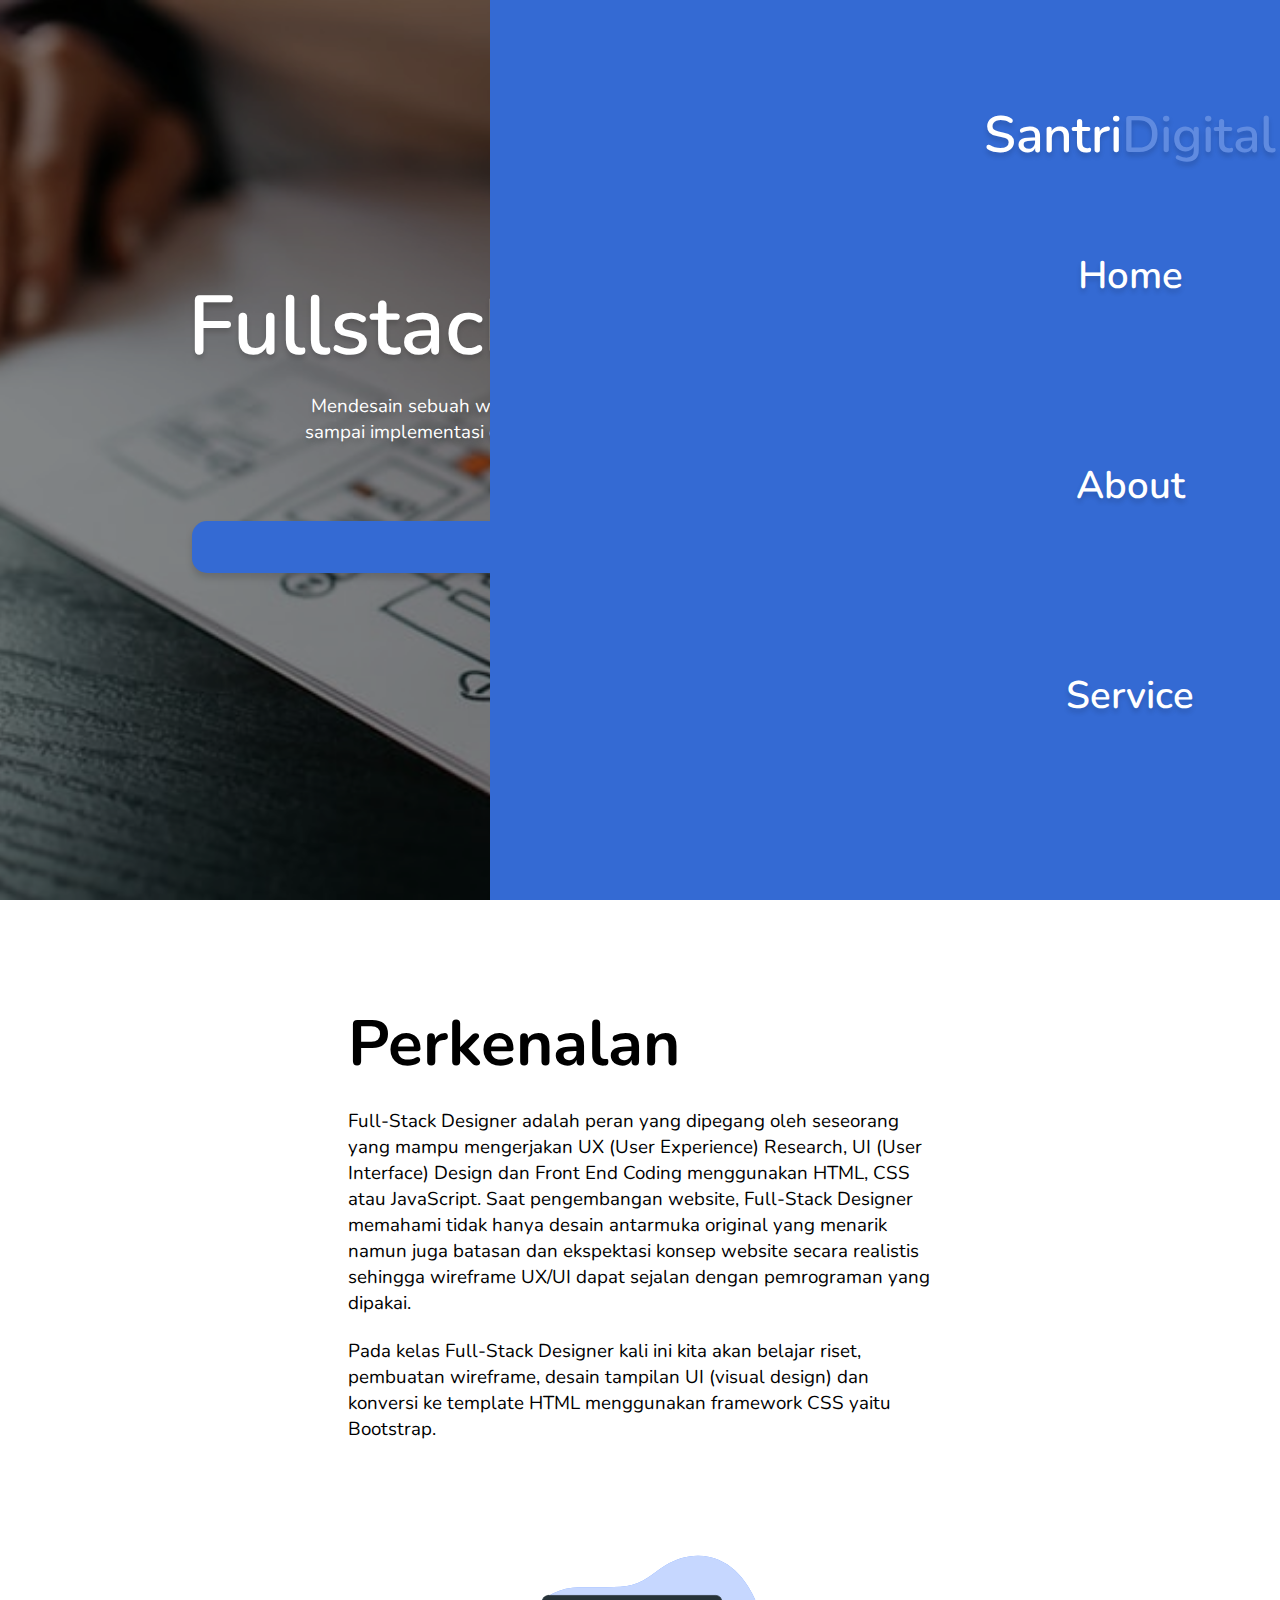
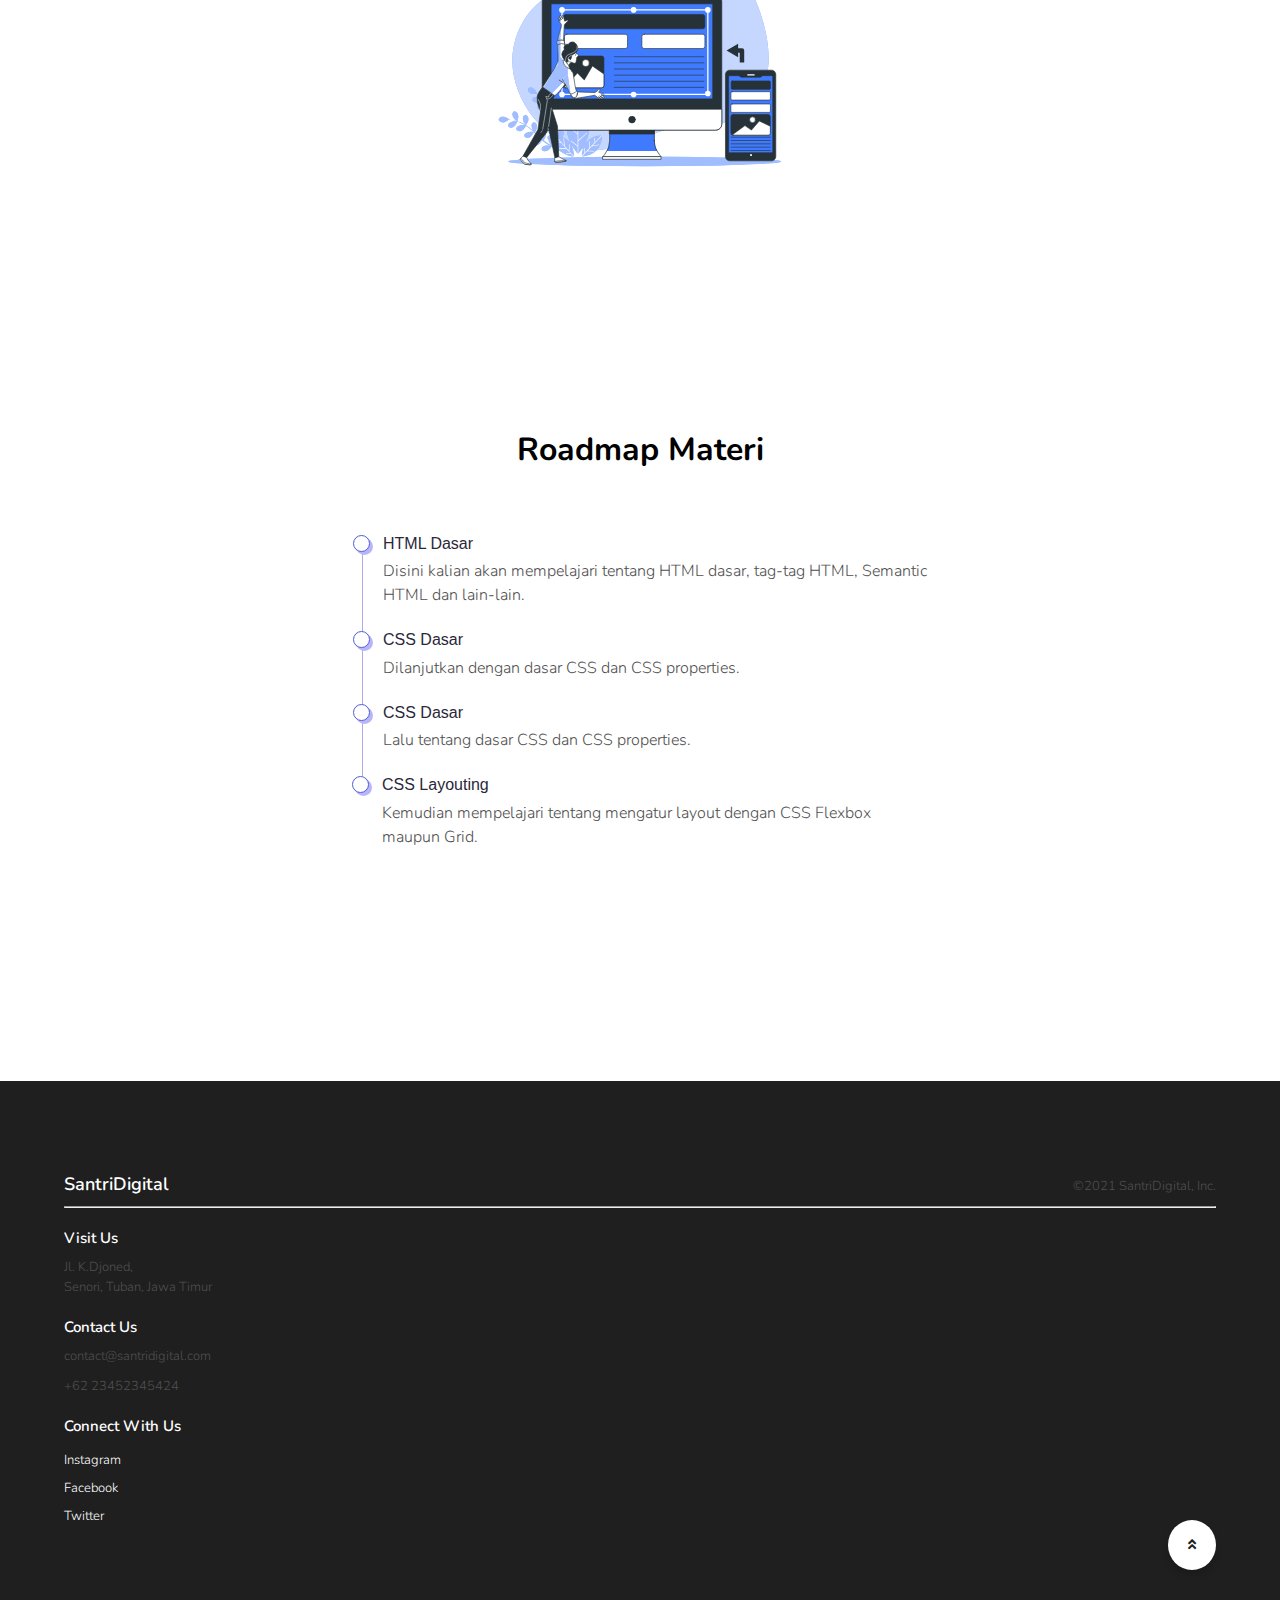
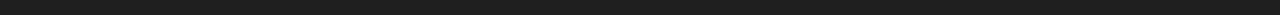
==== pages/designer.html @ 3e3687b9 "development test" ====
<!DOCTYPE html>
<html lang="en" id="home">
<head>
  <meta charset="UTF-8">
  <meta name="viewport" content="width=device-width, initial-scale=1.0">

  <!-- Google Fonts (Default fonts montserrat) -->
  <link rel="preconnect" href="https://fonts.googleapis.com">
  <link rel="preconnect" href="https://fonts.gstatic.com" crossorigin>
  <link href="https://fonts.googleapis.com/css2?family=Nunito:ital,wght@0,200;0,300;0,400;0,600;0,700;0,800;0,900;1,200;1,300;1,400;1,600;1,700;1,800;1,900&display=swap" rel="stylesheet">
  <!-- Font Awesome 5 -->
  <link rel="stylesheet" href="https://use.fontawesome.com/releases/v5.15.1/css/all.css">
  <!-- Icon -->
  <link rel="icon" href="../img/favicon.ico">
  <!-- Base Stylesheet -->
  <link rel="stylesheet" href="../css/style.css">
  <!-- Page Stylesheet -->
  <link rel="stylesheet" href="../css/designer.css">
  <!-- Responsive CSS -->
  <link rel="stylesheet" href="../css/responsive.css">
  
  <title>Fullstack Web Designer | Santri Digital</title>
</head>
<body>
  
  <!-- SECTION NAV -->
  <nav class="">
    <div class="container">
      <div class="logo t-shadow">
        <h1 class="bold">Santri<span class="separator">Digital</span></h1>
      </div>
      <div class="links t-shadow">
        <a class="bold go" href="../index.html#home">Home</a>
        <a class="bold go" href="../index.html#about">About</a>
        <a class="bold go" href="../index.html#service">Service</a>
      </div>
    </div>
    <div class="hamburger">
      <img src="../img/Btn_Hamburger.png" alt="">
    </div>
  </nav>
  <!-- !SECTION NAV END -->

  <!-- SECTION HEADER -->
  <header>
    <div class="container">
      <div class="tagline">
        <div class="title t-shadow">
          <h1 class="bold h1">
            Fullstack Web Designer
          </h1>
        </div>
        <div class="message">
          <h3 class="regular t-shadow">Mendesain sebuah web kini tak lagi sulit. Mulai dari membuat desain di Figma sampai implementasi dengan HTML, CSS, Javascript, Booststrap akan dipelajari disini</h3>
        </div>
        <div class="cta btn t-shadow b-shadow">
          <a href="" class="bold">Gabung Sekarang!</a>
        </div>
      </div>
    </div>
  </header>
  <!-- !SECTION HEADER END -->

  <!-- SECTION ABOUT -->
  <section id="about">
    <div class="container">
      <div class="case">
        <div class="message">
          <div class="question">
            <h2 class="extra h2">Perkenalan</h2>
          </div>
          <div class="answer">
            <h3 class="regular">
               Full-Stack Designer adalah peran yang dipegang oleh seseorang yang mampu mengerjakan UX (User Experience) Research, UI (User Interface) Design dan Front End Coding menggunakan HTML, CSS atau JavaScript. Saat pengembangan website, Full-Stack Designer memahami tidak hanya desain antarmuka original yang menarik namun juga batasan dan ekspektasi konsep website secara realistis sehingga wireframe UX/UI dapat sejalan dengan pemrograman yang dipakai.
            </h3>
            <br>
            <h3 class="regular">
               Pada kelas Full-Stack Designer kali ini kita akan belajar riset, pembuatan wireframe, desain tampilan UI (visual design) dan konversi ke template HTML menggunakan framework CSS yaitu Bootstrap.
            </h3>
          </div>
        </div>
        <div class="illustration">
          <img src="../img/designer.svg" alt="Illustration-1">
        </div>
      </div>
    </div>
  </section>
  <!-- !SECTION ABOUT END -->

  <!-- SECTION SERVICE -->
  <main id="service">
    <div class="container">
      <div class="heading">
        <h1 class="extra">Roadmap Materi</h1>
      </div>
      <div class="wrapper">
         <ul class="sessions">
            <li>
               <div class="list-title">HTML Dasar</div>
               <p>Disini kalian akan mempelajari tentang HTML dasar, tag-tag HTML, Semantic HTML dan lain-lain.</p>
            </li>
            <li>
               <div class="list-title">CSS Dasar</div>
               <p>Dilanjutkan dengan dasar CSS dan CSS properties.</p>
            </li>
            <li>
               <div class="list-title">CSS Dasar</div>
               <p>Lalu tentang dasar CSS dan CSS properties.</p>
            </li>
            <li>
               <div class="list-title">CSS Layouting</div>
               <p>Kemudian mempelajari tentang mengatur layout dengan CSS Flexbox maupun Grid.</p>
            </li>
         </ul>
      </div>
    </div>
  </main>
  <!-- !SECTION SERVICE END -->
  
  <!-- footer -->

  <footer>
    <div class="footer-title">
      <h2 class="footer-logo bold">SantriDigital</h2>
      <p class="footer-inc">&copy;2021 SantriDigital, Inc.</p>
    </div>
    <hr>
    <div class="footer-contents">
      <div class="content">
        <h2 class="content-title bold">Visit Us</h2>
        <p class="content-sub">Jl. K.Djoned,<br>Senori, Tuban, Jawa Timur</p>
      </div>
      <div class="content">
        <h2 class="content-title bold">Contact Us</h2>
        <p class="content-sub">contact@santridigital.com</p>
        <p class="content-sub">+62 23452345424</p>
      </div>
      <div class="content">
        <h2 class="content-title bold">Connect With Us</h2>
        <a href="#" class="content-sub">Instagram</a>
        <a href="#" class="content-sub">Facebook</a>
        <a href="#" class="content-sub">Twitter</a>
      </div>
    </div>
    <div class="to-top b-shadow">
      <a href="#home" class="go extra">
        <i class="fas fa-angle-double-up"></i>
      </a>
    </div>
  </footer>

  <!-- !footer end -->

  <!-- Javascript stays here -->
  <script src="../script.js"></script>
</body>
</html>
---- css/style.css ----
/* SECTION KEYFRAME */

@keyframes floating{
  from{
    transform: translateY(0px);
  }

  to{
    transform: translateY(-20px);
  }
}

/* !SECTION KEYFRAME END */

/* SECTION GLOBAL */
body, html{
  font-family: 'Nunito', sans-serif;
  color: white;
  overflow-x: hidden;
  scroll-behavior: smooth;
}

*{
  margin: 0;
  padding: 0;
  box-sizing: border-box;
  font-weight: 300;
}

.btn{
  text-decoration: none;
  padding: 15px 30px;
  background-color: #346AD3;
  border-radius: 15px;
  width: 70vw;
  margin: auto;
}

.btn a{
  color: white;
  text-decoration: none;
}

/* Box and Text shadow. */
.b-shadow{
  box-shadow: 0 5px 7px rgba(0, 0, 0, .15);
}

.t-shadow{
  text-shadow: 0 4px 5px rgba(0, 0, 0, .15);
}

.h1{
  font-size: 6.5vw;
}

.h2{
  font-size: 5vw;
}

.h3{
  font-size: 4vw;
}

/* Font weights. Default is 300 (extra light). */
.regular{
  font-weight: 400;
}

.semi-bold{
  font-weight: 500;
}

.bold{
  font-weight: 600;
}

.extra{
  font-weight: 700;
}
/* !SECTION GLOBAL END */


/* SECTION MOBILE VERSION GOES HERE */

/* SECTION NAV */

nav{
  position: relative;
  z-index: 10;
}

nav .container{
  position: fixed;
  right: -490px;
  width: 100%;
  height: 100vh;
  display: flex;
  flex-direction: column;
  align-items: center;
  background-color: #346AD3;
  transition: .5s;
}

nav .container.slide{
  right: 0;
}

nav .logo{
  margin-top: 100px;
}

nav .logo h1{
  font-size: 4vw;
  font-weight: 600;
}

nav .logo h1 .separator{
  color: #608be0;
  font-weight: 600;
}

nav .links{
  display: flex;
  flex-direction: column;
  justify-content: space-around;
  align-items: center;
  height: 70%;
}

nav .links a{
  color: white;
  text-decoration: none;
  font-size: 3vw;
}

nav .hamburger{
  position: fixed;
  top: 10px;
  right: 10px;
}

/* !SECTION NAV END */

/* SECTION HEADER */
header{
  overflow-y: hidden;
  background-image: url('../img/background.jpeg');
  background-position: center;
  background-attachment: fixed;
  background-size: cover;
  background-repeat: no-repeat;
  height: 100vh;
  position: relative;
  text-align: center;
}

header::after{
  content: '';
  display: block;
  height: 100%;
  width: 100%;
  position: absolute;
  top: 0;
  bottom: 0;
  background-color: rgba(0, 0, 0, 0.411);
  z-index: 0;
}

header .container{
  top: 0;
  position: relative;
  z-index: 1;
}

header .container .tagline{
  padding-top: 30vh;
  margin: 0 auto;
  text-align: center;
}

header .tagline span{
  color: #83C2FC;
}

header .container .message{
  margin-top: 20px;
}

header .cta{
  margin-top: 50px;
  transition: .5s;
  cursor: pointer;
}

header .cta:hover{
  background-color: #567ece;
  transform: translateY(-5px);
  box-shadow: 0 10px 20px rgba(0, 0, 0, .15);
}
/* !SECTION HEADER END */


/* SECTION ABOUT */

#about{
  color: black;
  margin: 0 auto;
  text-align: left;
  padding-bottom: 100px;
}

.case{
  display: flex;
  flex-direction: column;
  justify-content: center;
  align-items: center;
  padding-top: 10vh;
  transform: translateY(-50px);
  transition: 1s;
}

.case .message{
  width: 50%;
  padding: 40px;
}

.case .message .answer{
  margin-top: 20px;
}

.case .illustration img{
  width: 25vw;
}

.case.show{
  opacity: 1;
  transform: translateY(0);
}

/* !SECTION ABOUT END */


/* SECTION SERVICE */

main{
  padding-top: 50px;
  color: black;
  padding-bottom: 200px;
}

main .container .heading{
  text-align: center;
}

.cards{
  display: flex;
  flex-direction: column;
  align-items: center;
  justify-content: space-around;
  width: 90%;
  margin: 0 auto;  
}

.card{
  text-decoration: none;
  color: #1f1f1f;
  padding: 25px;
  max-width: 30%;
  margin-left: 10px;
  display: flex;
  align-items: center;
  box-shadow: 0 0 10px 0 rgba(0, 0, 0, .2);
  margin-top: 30px;
  border-radius: 20px;
  transition: .5s;
  cursor: pointer;
}

.card:hover{
  transform: translateY(-5px);
  box-shadow: 0 0 30px 0 rgba(0, 0, 0, .15);
}

.card .message h1{
  font-size: 20px;
}

.card .message h2{
  font-size: 15px;
}

.card .message .description{
  margin-top: 10px;
}

main .more{
  text-align: center;
  margin-top: 50px;
}

.more a{
  color: black;
  font-size: 20px;
}

/* !SECTION SERVICE END */

/* SECTION FOOTER */

footer{
  background-color: #1f1f1f;
  padding: 10vh 5vw;
  position: relative;
}

.footer-title{
  display: flex;
  justify-content: space-between;
  align-items: center;
}

.footer-title h2{
  font-size: 18px;
}

.footer-title p{
  font-size: 13px;
}

footer hr{
  margin-top: 10px;
}

.footer-contents{
  display: flex;
  flex-direction: column;
}

.footer-contents .content{
  margin-top: 20px;
}

.footer-contents .content h2{
  font-size: 15px;
}

.footer-contents .content p, a{
  font-size: 13px;
}

.content .content-title{
  margin-bottom: 5px;
}

.content .content-sub{
  margin-top: 10px;
}

.content:nth-child(3){
  display: flex;
  flex-direction: column;
}

.content a{
  color: white;
  text-decoration: none;
}

footer .to-top{
  background-color: white;  
  border-radius: 50%;
  position: absolute;
  right: 5vw;
  bottom: 5vh;
  text-align: center;
  animation: floating 1s alternate infinite ease-in-out;
}

footer .to-top a{
  color: #1f1f1f;
  text-decoration: none;
  line-height: 50px;
  padding: 10px 20px;
}

/* !SECTION FOOTER END */

/* !SECTION MOBILE VERSION END */

::-webkit-scrollbar {
   width: 20px;
   background-color: #ffffff00;
}
 ::-webkit-scrollbar-thumb {
    background-color: #d6dee1;
    border-radius: 20px;
    border: 7px solid transparent;
    background-clip: content-box;
 }
---- css/designer.css ----
/* SECTION HEADER */
header{
  background-image: url('../img/designing.jpg');
}

header .tagline .message{
   width: 55%;
   margin: 10px auto 0;
}
/* !SECTION HEADER END */

/* SECTION ABOUT */
.case .message{
  width: 55%;
  padding: 60px;
}

ul, li{
  list-style: none;
  padding: 0;
}

.wrapper{
   margin: auto; 
   max-width: 50%;
   padding: 2rem;
   border-radius: 15px;
}

.sessions{
  margin-top: 2rem;
  border-radius: 12px;
  position: relative;
}

li{
  padding-bottom: 1.5rem;
  border-left: 1px solid #abaaed;
  position: relative;
  padding-left: 20px;
  margin-left: 10px;
}

li:last-child{
   border: 0px;
   padding-bottom: 0;
}

li:before{
   content: '';
   width: 15px;
   height: 15px;
   background: white;
   border: 1px solid #4e5ed3;
   box-shadow: 3px 3px 0px #bab5f8;
   box-shadow: 3px 3px 0px #bab5f8;
   border-radius: 50%;
   position: absolute;
   left: -10px;
   top: 0px;
}

.list-title{
  color: #2a2839;
  font-family: 'Poppins', sans-serif;
  font-weight: 500;

}

p{
  color: #4f4f4f;
  line-height: 1.5;
  margin-top:0.4rem;
}

/* !SECTION ABOUT END */
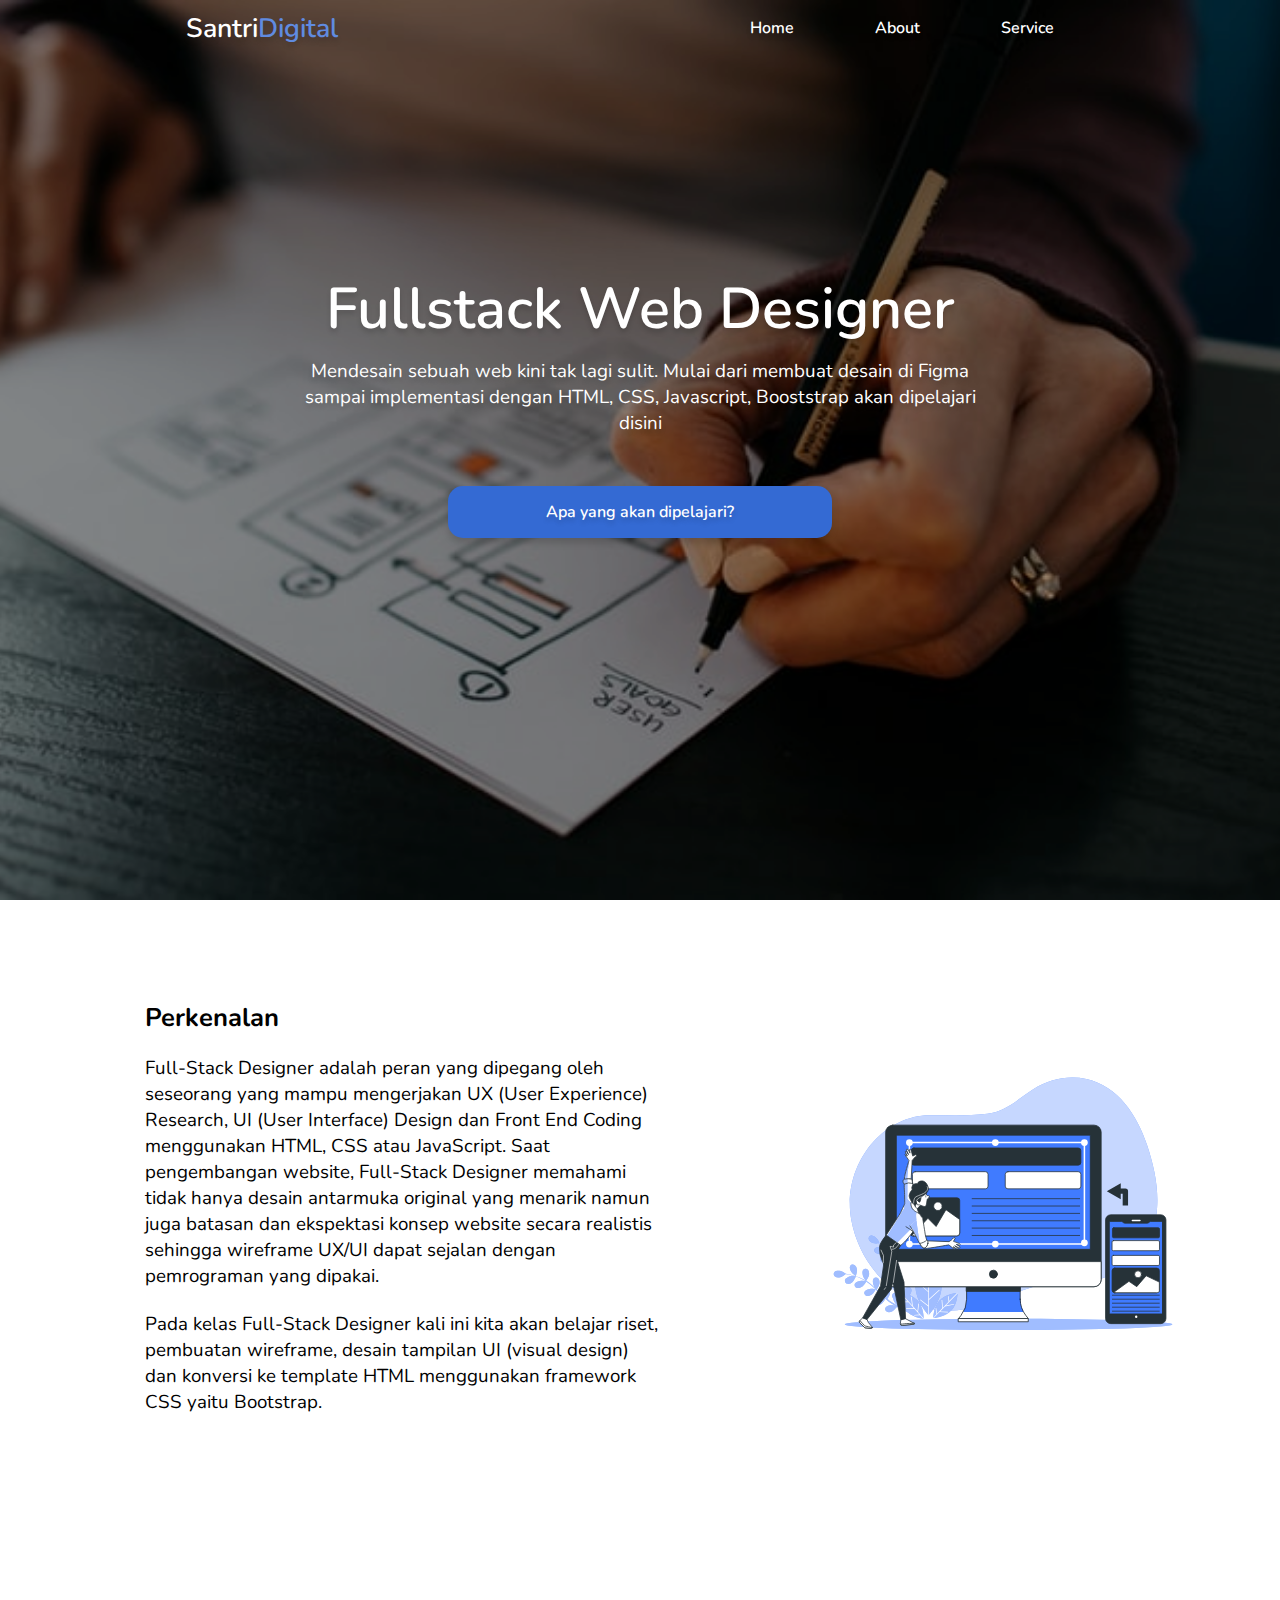
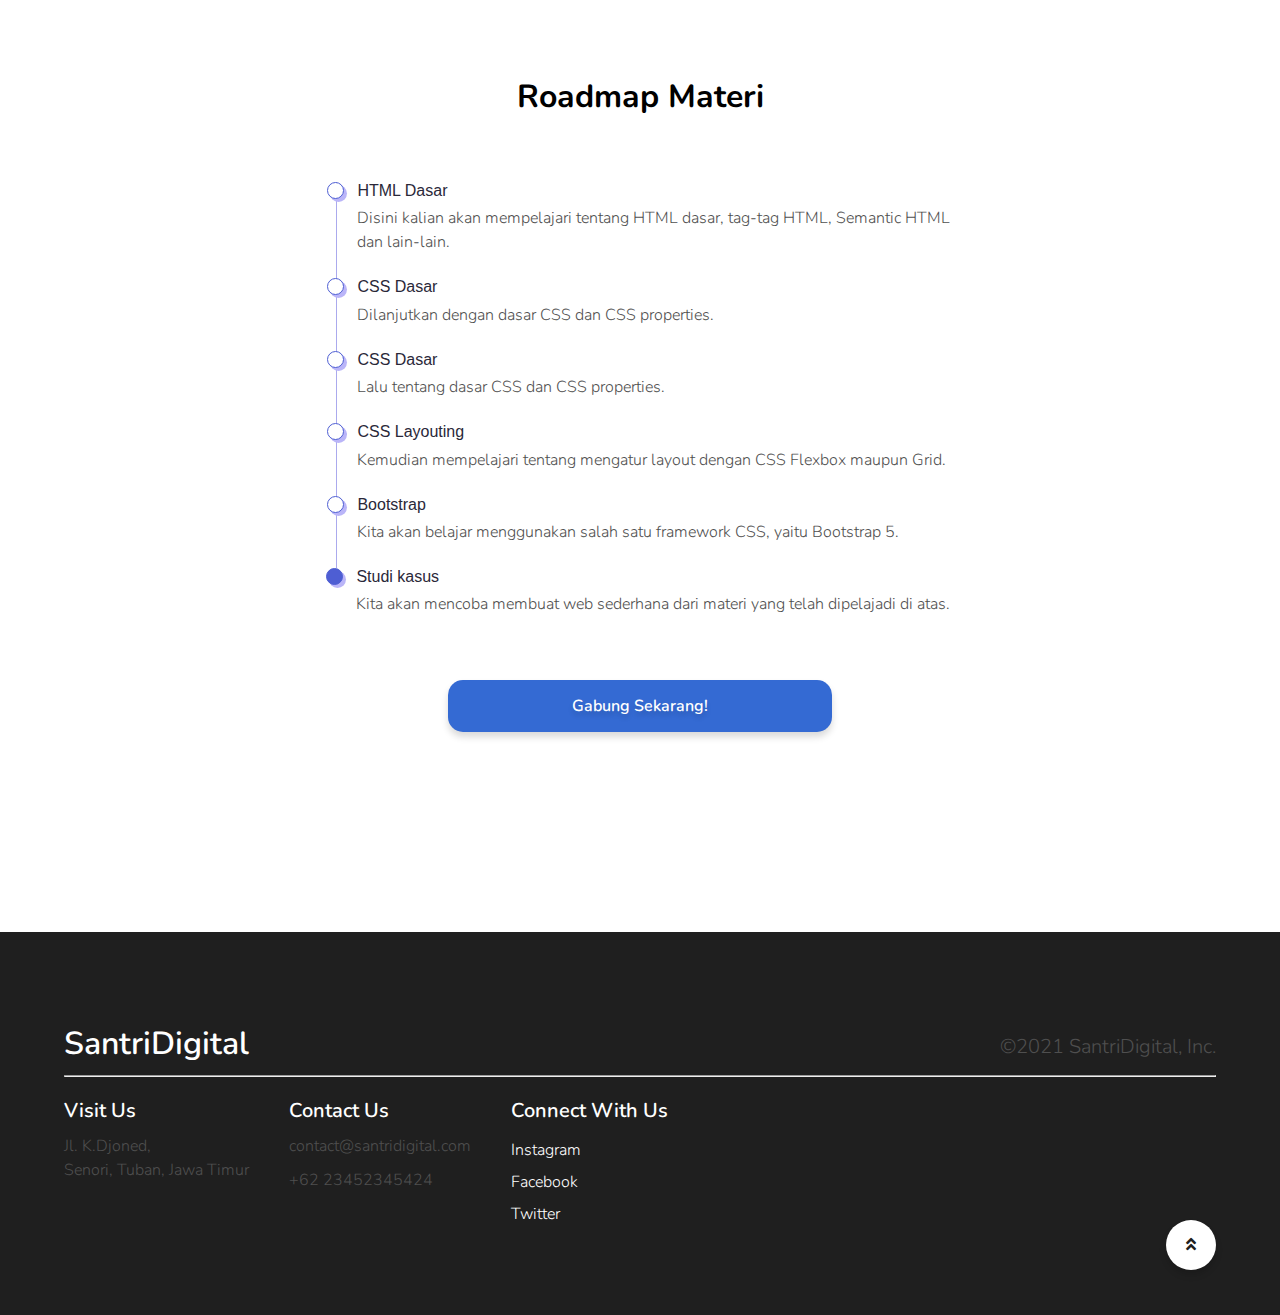
==== commit 4624e8f0: "mobile support fix" ====
--- a/pages/designer.html
+++ b/pages/designer.html
@@ -24,7 +24,7 @@
 <body>
   
   <!-- SECTION NAV -->
-  <nav class="">
+  <nav>
     <div class="container">
       <div class="logo t-shadow">
         <h1 class="bold">Santri<span class="separator">Digital</span></h1>
@@ -54,7 +54,7 @@
           <h3 class="regular t-shadow">Mendesain sebuah web kini tak lagi sulit. Mulai dari membuat desain di Figma sampai implementasi dengan HTML, CSS, Javascript, Booststrap akan dipelajari disini</h3>
         </div>
         <div class="cta btn t-shadow b-shadow">
-          <a href="" class="bold">Gabung Sekarang!</a>
+          <a href="#lessons" class="bold">Apa yang akan dipelajari?</a>
         </div>
       </div>
     </div>
@@ -88,7 +88,7 @@
   <!-- !SECTION ABOUT END -->
 
   <!-- SECTION SERVICE -->
-  <main id="service">
+  <main id="lessons">
     <div class="container">
       <div class="heading">
         <h1 class="extra">Roadmap Materi</h1>
@@ -111,8 +111,19 @@
                <div class="list-title">CSS Layouting</div>
                <p>Kemudian mempelajari tentang mengatur layout dengan CSS Flexbox maupun Grid.</p>
             </li>
+            <li>
+               <div class="list-title">Bootstrap</div>
+               <p>Kita akan belajar menggunakan salah satu framework CSS, yaitu Bootstrap 5.</p>
+            </li>
+            <li>
+               <div class="list-title">Studi kasus</div>
+               <p>Kita akan mencoba membuat web sederhana dari materi yang telah dipelajadi di atas.</p>
+            </li>
          </ul>
       </div>
+    </div>
+    <div class="cta btn t-shadow b-shadow">
+      <a href="" class="bold">Gabung Sekarang!</a>
     </div>
   </main>
   <!-- !SECTION SERVICE END -->
--- a/css/style.css
+++ b/css/style.css
@@ -221,7 +221,7 @@
 }
 
 .case .message{
-  width: 50%;
+  /* width: 50%; */
   padding: 40px;
 }
 
@@ -230,12 +230,7 @@
 }
 
 .case .illustration img{
-  width: 25vw;
-}
-
-.case.show{
-  opacity: 1;
-  transform: translateY(0);
+  width: 50vw;
 }
 
 /* !SECTION ABOUT END */
@@ -266,7 +261,6 @@
   text-decoration: none;
   color: #1f1f1f;
   padding: 25px;
-  max-width: 30%;
   margin-left: 10px;
   display: flex;
   align-items: center;
--- a/css/designer.css
+++ b/css/designer.css
@@ -10,8 +10,12 @@
 /* !SECTION HEADER END */
 
 /* SECTION ABOUT */
+main {
+  width: 90%;
+  margin: auto;
+}
+
 .case .message{
-  width: 55%;
   padding: 60px;
 }
 
@@ -22,7 +26,6 @@
 
 .wrapper{
    margin: auto; 
-   max-width: 50%;
    padding: 2rem;
    border-radius: 15px;
 }
@@ -60,6 +63,18 @@
    top: 0px;
 }
 
+li:last-child::before{
+  content: '';
+   width: 15px;
+   height: 15px;
+   background: #4e5ed3;
+   border: 1px solid #4e5ed3;
+   border-radius: 50%;
+   position: absolute;
+   left: -10px;
+   top: 0px;
+}
+
 .list-title{
   color: #2a2839;
   font-family: 'Poppins', sans-serif;
@@ -73,4 +88,9 @@
   margin-top:0.4rem;
 }
 
+.btn {
+  margin-top: 2rem;
+  text-align: center;
+}
+
 /* !SECTION ABOUT END */
--- a/css/responsive.css
+++ b/css/responsive.css
@@ -0,0 +1,153 @@
+/* SECTION RESPONSIVE FOR DESKTOP VERSION */
+
+@media (min-width: 768px) {
+	/* SECTION GLOBAL FOR DESKTOP */
+	.btn {
+		width: 30vw;
+	}
+
+	.h1 {
+		font-size: 4.5vw;
+	}
+
+	.h2 {
+		font-size: 3vw;
+	}
+
+	/* !SECTION GLOBAL FOR DESKTOP END */
+
+	/* SECTION NAV DESKTOP */
+
+	nav .hamburger{
+		display: none;
+	}
+
+	nav .container{
+		position: absolute;
+		top: 10px;
+		height: unset;
+		right: unset;
+		display: flex;
+		flex-direction: row;
+		justify-content: space-around;
+		align-items: center;
+		width: 100%;
+		background-color: unset;
+	}
+
+	nav .logo{
+		margin-top: 0;
+	}
+
+	nav .logo h1{
+		font-size: 20pt;
+	}
+
+	nav .links a{
+		font-size: 12pt;
+	}
+
+	nav .container .links{
+		display: flex;
+		flex-direction: row;
+		justify-content: space-around;
+		width: 30%;
+	}
+
+	/* !SECTION NAV DESKTOP END */
+
+	/* SECTION HEADER DESKTOP */
+
+	header {
+		padding-bottom: 300px;
+	}
+
+	/* !SECTION HEADER DESKTOP END */
+
+	/* SECTION ABOUT DESKTOP */
+
+	.case {
+		flex-direction: row;
+		justify-content: space-evenly;
+		align-items: center;
+	}
+
+	.case .message h1 {
+		font-size: 3vw;
+	}
+
+	.case .message h2 {
+		font-size: 2vw;
+	}
+
+	.case .message {
+		width: 50%;
+	}
+
+	.case .illustration img {
+		width: 30vw;
+	}
+
+	.case:nth-child(2) .illustration {
+		order: 1;
+	}
+
+	.case:nth-child(2) .message {
+		order: 2;
+	}
+
+	.wrapper {
+		width: 60%;
+	}
+	/* !SECTION ABOUT DESKTOP END */
+
+	/* SECTION SERVICES DESKTOP */
+
+	main .container .cards {
+		flex-direction: row;
+	}
+
+	.card {
+		flex-direction: column;
+		text-align: center;
+	}
+
+	.card img {
+		order: 1;
+	}
+
+	.card .message {
+		order: 2;
+	}
+	/* !SECTION SERVICES DESKTOP END */
+
+	/* SECTION FOOTER */
+	
+	.footer-title h2 {
+		font-size: 24pt;
+	}
+
+	.footer-title p{
+		font-size: 15pt;
+	}
+
+	.footer-contents{
+		flex-direction: row;
+	}
+
+	.footer-contents .content{
+		margin-right: 40px;
+	}
+
+	.footer-contents .content h2{
+		font-size: 15pt;
+	}
+
+	.footer-contents .content p, a{
+		font-size: 12pt;
+	}
+
+	/* !SECTION FOOTER END */
+}
+
+/* !SECTION RESPONSIVE FOR DESKTOP VERSION END */
